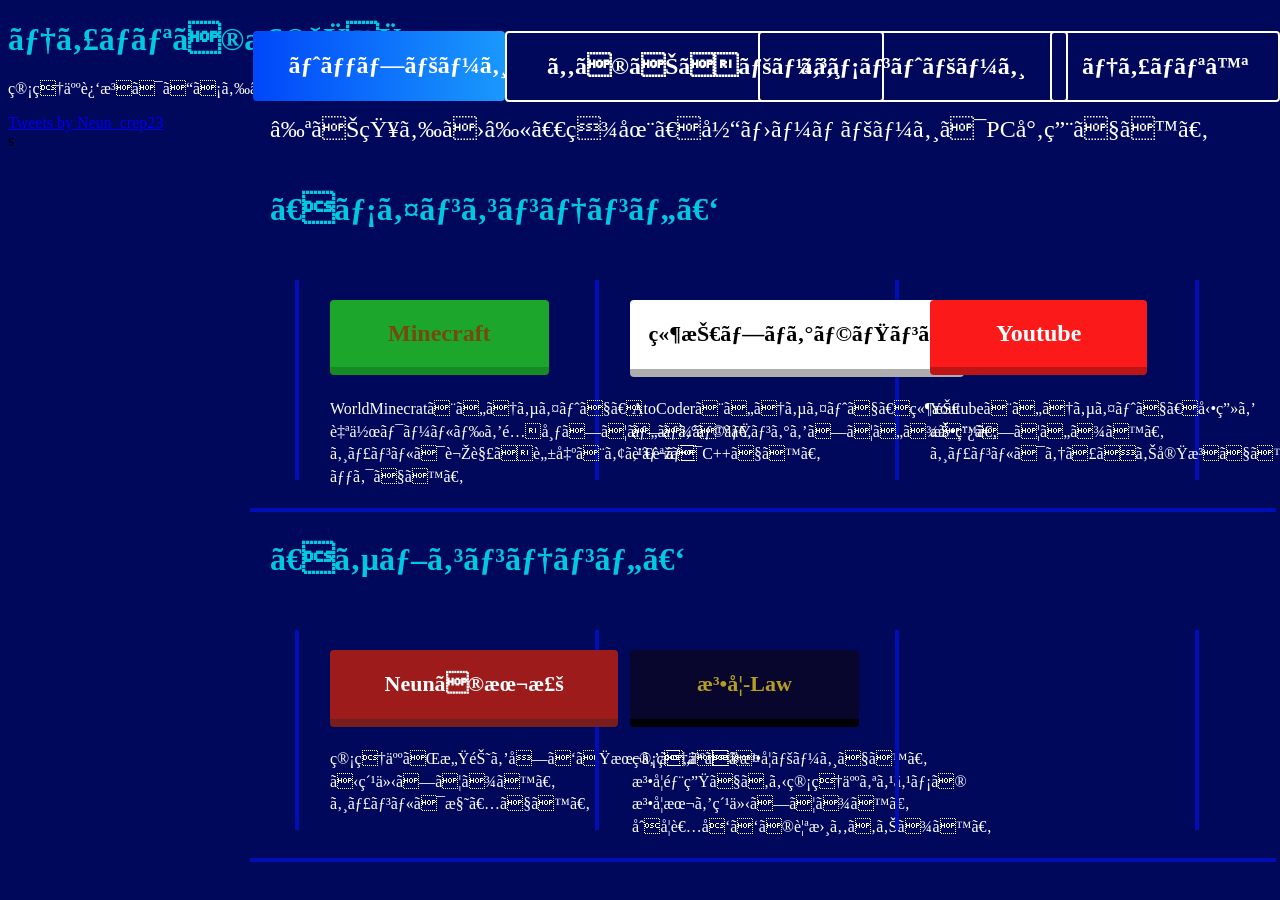
==== index.html @ d89a8d3f "Update index.html" ====
<!DOCTYPE html>
<html>
<head>
  <link rel="stylesheet" href="PC_CSS/common.css">
  <link rel="stylesheet" href="iPhone_CSS/common.css">
  <title>ティロリの森</title>
  <meta name"description" content="Neunのホームページです。管理人のMinecraftやYoutube、競技プログラミング活動、オススメの本や法学について書いてあります。"/>
  <meta name="viewport" content="width=320">
  <meta name="viewport" content="width=device-width">
  <link rel="icon" type="image/x-icon" href="./favicon.ico">
  <script Language="JavaScript"><!--resizeTo(1920,1080);// --></script>
  </script>
</head>
<body>
  <h1>ティロリの森🍟</h1>
  <p>管理人近況はこちら↓</p>
  <a class="twitter-timeline" data-height="500" data-width="225" data-theme="dark" href="https://twitter.com/Neun_crep23">Tweets by Neun_crep23</a>
  <script async src="https://platform.twitter.com/widgets.js" charset="utf-8"></script>
  <div class="container">
    <div style="white-space: nowrap;">
      <a href="https://neun-crep23.github.io/" class="btn-gradation">トップページ</a>
    </div>
  </div>
  <div class="container">
    <div style="white-space: nowrap;">
      <a href="#" class="btn-border">コメントページ</a>
    </div>
  </div>
  <div class="container">
    <div style="white-space: nowrap;">
      <a href="#" class="btn-border2">ものおきページ</a>
    </div>
  </div>
  <div class="container">
    <div style="white-space: nowrap;">
      <a href="potato.mp3" class="btn-border3">ティロリ♪</a>
    </div>
  </div>
  <div style="position:absolute; top:100px;left:270px; white-space: nowrap;">
    <p><font size="5">≪お知らせ≫　現在、当ホームページはPC専用です。</font></p>
  </div>
  <div style="position:absolute; top:170px;left:270px; white-space: nowrap;">
    <h1>【メインコンテンツ】</h1>
  </div>
  <div>
    <hr class="sen" size="4" width="80%" color="#000fb5">
  </div>
  <div class="sen2" style="background-color:#000fb5; width:4px; height:200px; "></div>
  <div class="sen3" style="background-color:#000fb5; width:4px; height:200px; "></div>
  <div class="sen4" style="background-color:#000fb5; width:4px; height:200px; "></div>
  <div class="sen5" style="background-color:#000fb5; width:4px; height:200px; "></div>
  <div class="container">
    <div style="white-space: nowrap;">
    <a href="minecraft.html" class="btn-push">Minecraft</a>
  </div>
  <div class="container">
    <div style="white-space: nowrap;">
    <a href="kyoupuro.html" class="btn-push2">競技プログラミング</a>
  </div>
  <div class="container">
    <div style="white-space: nowrap;">s
    <a href="youtube.html" class="btn-push3">Youtube</a>
  </div>
  <div style="white-space: nowrap;">
    <div class="minecraft">
      <p>WorldMinecratというサイトで、</p>
      <p>自作ワールドを配布しています。</p>
      <p>ジャンルは謎解き脱出とアスレチ</p>
      <p>ックです。</p>
    </div>
    <div class="kyoupuro">
      <p>AtoCoderというサイトで、競技</p>
      <p>プログラミングをしています。</p>
      <p>言語はC++です。</p>
    </div>
    <div class="youtube">
      <p>Youtubeというサイトで、動画を</p>
      <p>投稿しています。</p>
      <p>ジャンルはゆっくり実況です。</p>
    </div>
    <div class="library">
      <p>管理人が感銘を受けた本をいくつ</p>
      <p>か紹介してます。</p>
      <p>ジャンルは様々です。</p>
    </div>
    <div class="law">
      <p>管理人の法学ページです。</p>
      <p>法学部生である管理人オススメの</p>
      <p>法学本を紹介してます。</p>
      <p>初学者向けの親書もあります。</p>
    </div>
  </div>
  <div style="position:absolute; top:520px;left:270px; white-space: nowrap;">
    <h1>【サブコンテンツ】</h1>
  </div>
  <div>
    <hr class="sen10" size="4" width="80%" color="#000fb5">
  </div>
  <div class="sen12" style="background-color:#000fb5; width:4px; height:200px; "></div>
  <div class="sen13" style="background-color:#000fb5; width:4px; height:200px; "></div>
  <div class="sen14" style="background-color:#000fb5; width:4px; height:200px; "></div>
  <div class="sen15" style="background-color:#000fb5; width:4px; height:200px; "></div>
  <div class="container">
    <div style="white-space: nowrap;">
    <a href="library.html" class="btn-push4">Neunの本棚</a>
  </div>
  <div class="container">
    <div style="white-space: nowrap;">
    <a href="law.html" class="btn-push5">法学-Law</a>
  </div>

</body>
</html>
---- PC_CSS/common.css ----
html{ 
      overflow-y:scroll; 
    }
    h1{
      color:#00c8e3;
    }
    p{
      color:#ffffff;
    }
    p {
      font-size:medium;
    }
　  body{
      font-family:"MS 明朝","monospace","sans-serif";
　　}
    body{
      background-color:#00085c;
    }
    .btn-push{
      position:absolute;
      top:300px;
      left:330px;
    }
    .btn-push2{
      position:absolute;
      top:300px;
      left:630px;
    }
    .btn-push3{
      position:absolute;
      top:300px;
      left:930px;
    }
    .btn-push4{
      position:absolute;
      top:650px;
      left:330px;
    }
    .btn-push5{
      position:absolute;
      top:650px;
      left:630px;
    }
    .btn-border2{
      position:absolute;
      top:30.5px;
      left:505px;
    }
    .btn-border{
      position:absolute;
      top:30.5px;
      left:758px;
    }
    .btn-border3{
      position:absolute;
      top:30.5px;
      left:1050px;
    }
    .btn-gradation{
      position:absolute;
      top:30.5px;
      left:252.5px;
    }
    .sen{
      position:absolute;
      top:500px;
      left:250px;
    }
    .sen2{
      position:absolute;
      top:280px;
      left:295px;
    }
    .sen3{
      position:absolute;
      top:280px;
      left:595px;
    }
    .sen4{
      position:absolute;
      top:280px;
      left:895px;
    }
    .sen5{
      position:absolute;
      top:280px;
      left:1195px;
    }
    .sen10{
      position:absolute;
      top:850px;
      left:250px;
    }
    .sen12{
      position:absolute;
      top:630px;
      left:295px;
    }
    .sen13{
      position:absolute;
      top:630px;
      left:595px;
    }
    .sen14{
      position:absolute;
      top:630px;
      left:895px;
    }
    .sen15{
      position:absolute;
      top:630px;
      left:1195px;
    }
    .minecraft{
      position:absolute;
      top:390px;
      left:330px;
      right:680px;
    }
    .kyoupuro{
      position:absolute;
      top:390px;
      left:632px;
      right:395px;
    }
    .youtube{
      position:absolute;
      top:390px;
      left:930px;
      right:92px;
    }
    .library{
      position:absolute;
      top:740px;
      left:330px;
      right:680px;
    }
    .law{
      position:absolute;
      top:740px;
      left:632px;
      right:395px;
    }
    .minecraft>p{
      line-height:5pt;
    }
    .kyoupuro>p{
      line-height:5pt;
    }
    .youtube>p{
      line-height:5pt;
    }
    .library>p{
      line-height:5pt;
    }
    .law>p{
      line-height:5pt;
    }

.btn-push {
  display: inline-block;
  max-width: 2000px;
  text-align: left;
  background-color:#1ca62b;
  font-size: 24px;
  color: #754b0c;
  text-decoration: none;
  font-weight: bold;
  padding: 20px 58px;
  border-radius: 4px;
  border-bottom: 8px solid #178a24;
}
.btn-push:active {
    transform: translateY(4px);
    border-bottom: none;
}

.btn-push2 {
  display: inline-block;
  max-width: 2000px;
  text-align: left;
  background-color: #ffffff;
  font-size: 22px;
  color: #000000;
  text-decoration: none;
  font-weight: bold;
  padding: 21.4px 18.5px;
  border-radius: 4px;
  border-bottom: 8px solid #adadad;
}
.btn-push2:active {
    transform: translateY(4px);
    border-bottom: none;
}

.btn-push3 {
  display: inline-block;
  max-width: 2000px;
  text-align: left;
  background-color: #fc1919;
  font-size: 24px;
  color: #ffffff;
  text-decoration: none;
  font-weight: bold;
  padding: 20px 66px;
  border-radius: 4px;
  border-bottom: 8px solid #bd1515;
}
.btn-push3:active {
    transform: translateY(4px);
    border-bottom: none;
}

.btn-push4 {
  display: inline-block;
  max-width: 2000px;
  text-align: left;
  background-color: #9e1b1b;
  font-size: 22px;
  color: #ffffff;
  text-decoration: none;
  font-weight: bold;
  padding: 21.4px 54.5px;
  border-radius: 4px;
  border-bottom: 8px solid #781d1d;
}
.btn-push4:active {
    transform: translateY(4px);
    border-bottom: none;
}

.btn-push5 {
  display: inline-block;
  max-width: 2000px;
  text-align: left;
  background-color:#09062e;
  font-size: 22px;
  color: #b39f20;
  text-decoration: none;
  font-weight: bold;
  padding: 21.4px 67px;
  border-radius: 4px;
  border-bottom: 8px solid #020105;
}
.btn-push5:active {
    transform: translateY(4px);
    border-bottom: none;
}

.btn-border {
  display: inline-block;
  max-width: 2000px;
  text-align: left;
  border: 2px solid #ffffff;
  font-size: 24px;
  color: #ffffff;
  text-decoration: none;
  font-weight: bold;
  padding: 20px 40px;
  border-radius: 4px;
  transition: .4s;
}
.btn-border:hover {
  background-color: #5cbeff;
  border-color: #5ce1ff;
  color: #FFF;
}

.btn-border2 {
  display: inline-block;
  max-width: 2000px;
  text-align: left;
  border: 2px solid #ffffff;
  font-size: 24px;
  color: #ffffff;
  text-decoration: none;
  font-weight: bold;
  padding: 20px 40px;
  border-radius: 4px;
  transition: .4s;
}
.btn-border2:hover {
  background-color: #5cbeff;
  border-color: #5ce1ff;
  color: #FFF;
}

.btn-border3 {
  display: inline-block;
  max-width: 2000px;
  text-align: left;
  border: 2px solid #ffffff;
  font-size: 24px;
  color: #FFF;
  text-decoration: none;
  font-weight: bold;
  padding: 20px 30px;
  border-radius: 4px;
  transition: .4s;
}
.btn-border3:hover {
  background-color: #ff0000;
  border-color: #ff5252;
  color: #ffdd00;
}

.btn-gradation {
  display: inline-block;
  width: 180px;
  text-align: center;
  font-size: 24px;
  color: #FFF;
  text-decoration: none;
  font-weight: bold;
  padding: 21.5px 36px;
  border-radius: 4px;
  background-image: linear-gradient(-90deg, #33ebff, #0047fa);
  transition: .5s;
  background-size: 200%;
}
.btn-gradation:hover {
  background-position: right center;
}
---- iPhone_CSS/common.css ----
@media screen and (min-width:480px) and (max-width:768px) {
}
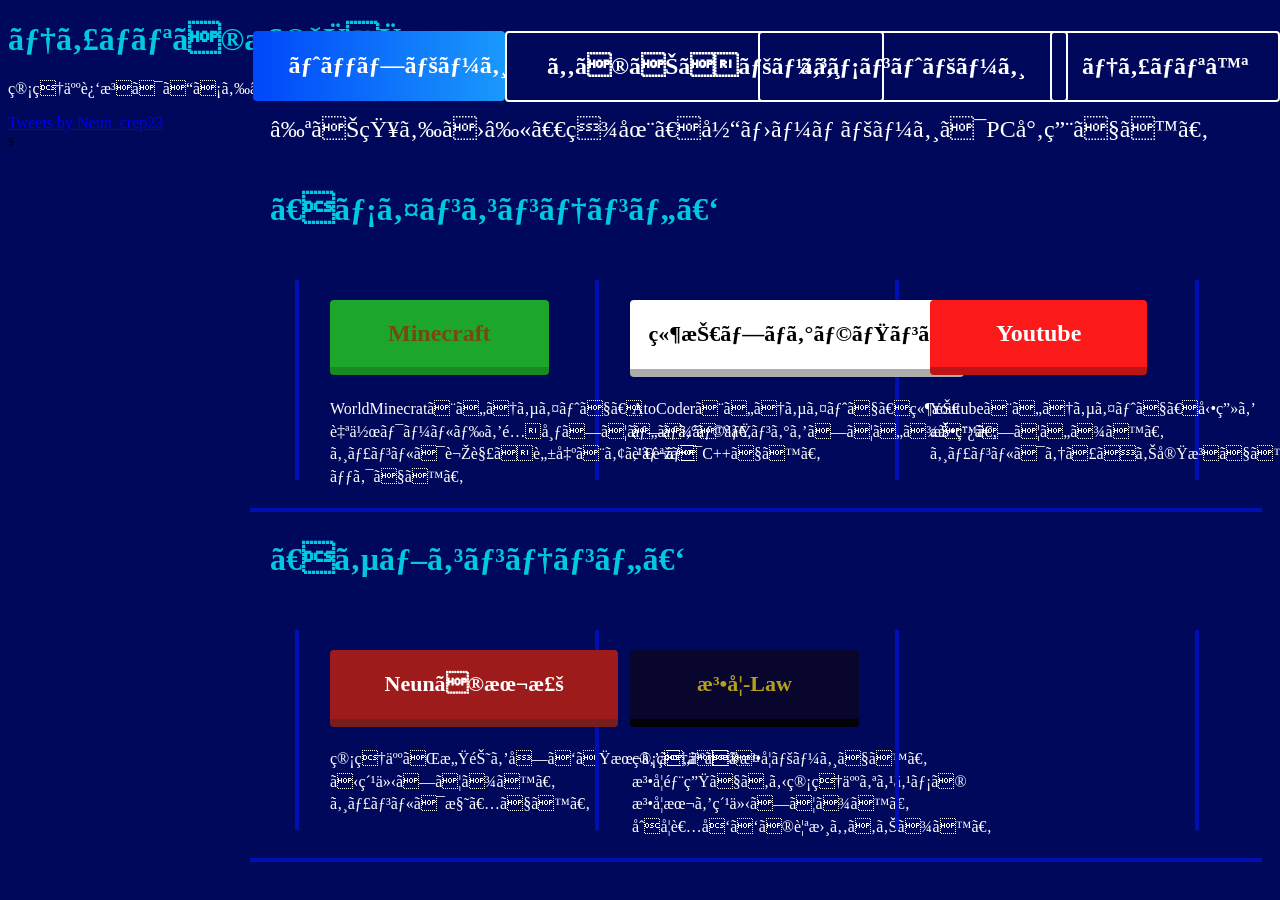
==== commit 94ae5143: "Update index.html" ====
--- a/index.html
+++ b/index.html
@@ -43,7 +43,7 @@
     <h1>【メインコンテンツ】</h1>
   </div>
   <div>
-    <hr class="sen" size="4" width="80%" color="#000fb5">
+    <hr class="sen" size="4" width="1010" color="#000fb5">
   </div>
   <div class="sen2" style="background-color:#000fb5; width:4px; height:200px; "></div>
   <div class="sen3" style="background-color:#000fb5; width:4px; height:200px; "></div>
@@ -94,7 +94,7 @@
     <h1>【サブコンテンツ】</h1>
   </div>
   <div>
-    <hr class="sen10" size="4" width="80%" color="#000fb5">
+    <hr class="sen10" size="4" width="1010" color="#000fb5">
   </div>
   <div class="sen12" style="background-color:#000fb5; width:4px; height:200px; "></div>
   <div class="sen13" style="background-color:#000fb5; width:4px; height:200px; "></div>
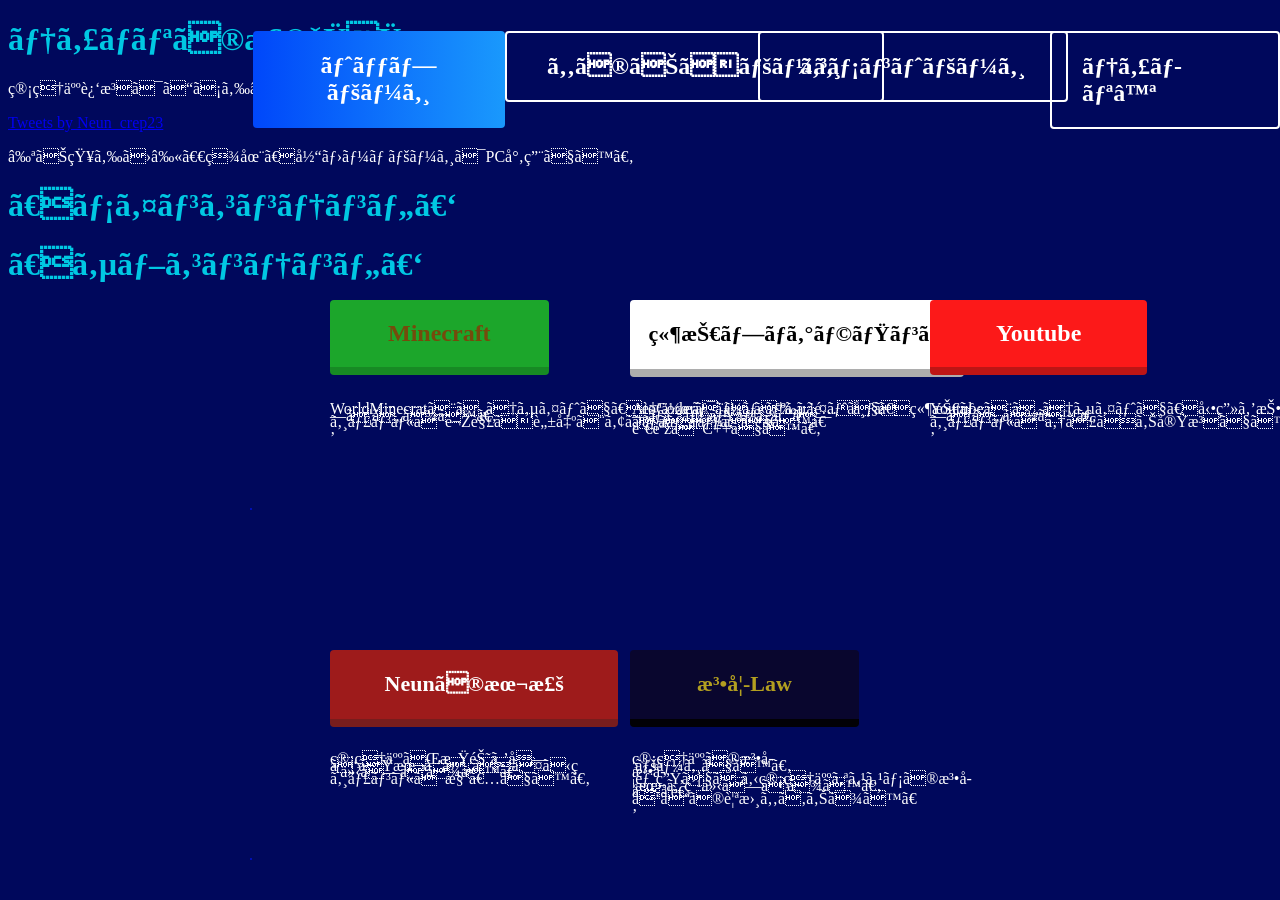
==== commit 0d3d9a7e: "q" ====
--- a/index.html
+++ b/index.html
@@ -5,109 +5,104 @@
   <link rel="stylesheet" href="iPhone_CSS/common.css">
   <title>ティロリの森</title>
   <meta name"description" content="Neunのホームページです。管理人のMinecraftやYoutube、競技プログラミング活動、オススメの本や法学について書いてあります。"/>
-  <meta name="viewport" content="width=320">
-  <meta name="viewport" content="width=device-width">
   <link rel="icon" type="image/x-icon" href="./favicon.ico">
   <script Language="JavaScript"><!--resizeTo(1920,1080);// --></script>
   </script>
 </head>
 <body>
-  <h1>ティロリの森🍟</h1>
-  <p>管理人近況はこちら↓</p>
-  <a class="twitter-timeline" data-height="500" data-width="225" data-theme="dark" href="https://twitter.com/Neun_crep23">Tweets by Neun_crep23</a>
-  <script async src="https://platform.twitter.com/widgets.js" charset="utf-8"></script>
-  <div class="container">
-    <div style="white-space: nowrap;">
+  <div class="all">
+    <div class="tiro">
+      <h1>ティロリの森🍟</h1>
+  </div>
+  <div class="all">
+    <p>管理人近況はこちら↓</p>
+  </div>
+  <div class="all">
+    <a class="twitter-timeline"data-height="500" data-width="225" data-theme="dark" href="https://twitter.com/Neun_crep23">Tweets by Neun_crep23</a>
+    <script async src="https://platform.twitter.com/widgets.js" charset="utf-8"></script>
+  </div>
+  <div class="all">
+    <div class="container">
       <a href="https://neun-crep23.github.io/" class="btn-gradation">トップページ</a>
-    </div>
   </div>
-  <div class="container">
-    <div style="white-space: nowrap;">
+  <div class="all">
+    <div class="container">
       <a href="#" class="btn-border">コメントページ</a>
-    </div>
+      <a href="#" class="btn-border2">ものおきページ</a>
+      <a href="potato.mp3" class="btn-border3">ティロリ♪</a>
   </div>
-  <div class="container">
-    <div style="white-space: nowrap;">
-      <a href="#" class="btn-border2">ものおきページ</a>
-    </div>
+  <div class="all">
+    <div class="news">
+      <p>≪お知らせ≫　現在、当ホームページはPC専用です。</p>
   </div>
-  <div class="container">
-    <div style="white-space: nowrap;">
-      <a href="potato.mp3" class="btn-border3">ティロリ♪</a>
-    </div>
+  <div class="all">
+    <div class="main">
+      <h1>【メインコンテンツ】</h1>
   </div>
-  <div style="position:absolute; top:100px;left:270px; white-space: nowrap;">
-    <p><font size="5">≪お知らせ≫　現在、当ホームページはPC専用です。</font></p>
+  <div class="all">
+    <hr class="sen"color="#000fb5">
   </div>
-  <div style="position:absolute; top:170px;left:270px; white-space: nowrap;">
-    <h1>【メインコンテンツ】</h1>
+  <div class="all">
+    <div class="sen2" style="background-color:#000fb5;">
   </div>
-  <div>
-    <hr class="sen" size="4" width="1010" color="#000fb5">
+  <div class="all">
+    <div class="sen3" style="background-color:#000fb5;">
   </div>
-  <div class="sen2" style="background-color:#000fb5; width:4px; height:200px; "></div>
-  <div class="sen3" style="background-color:#000fb5; width:4px; height:200px; "></div>
-  <div class="sen4" style="background-color:#000fb5; width:4px; height:200px; "></div>
-  <div class="sen5" style="background-color:#000fb5; width:4px; height:200px; "></div>
-  <div class="container">
-    <div style="white-space: nowrap;">
-    <a href="minecraft.html" class="btn-push">Minecraft</a>
+  <div class="all">
+    <div class="sen4" style="background-color:#000fb5;">
   </div>
-  <div class="container">
-    <div style="white-space: nowrap;">
-    <a href="kyoupuro.html" class="btn-push2">競技プログラミング</a>
+  <div class="all">
+    <div class="sen5" style="background-color:#000fb5;">
   </div>
-  <div class="container">
-    <div style="white-space: nowrap;">s
-    <a href="youtube.html" class="btn-push3">Youtube</a>
+  <div class="all">
+    <div class="container">
+      <a href="minecraft.html" class="btn-push">Minecraft</a>
+      <a href="kyoupuro.html" class="btn-push2">競技プログラミング</a>
+      <a href="youtube.html" class="btn-push3">Youtube</a>
   </div>
-  <div style="white-space: nowrap;">
+  <div class="all">
     <div class="minecraft">
-      <p>WorldMinecratというサイトで、</p>
-      <p>自作ワールドを配布しています。</p>
-      <p>ジャンルは謎解き脱出とアスレチ</p>
-      <p>ックです。</p>
-    </div>
+      <p>WorldMinecratというサイトで、自作ワールドを配布しています。<br>ジャンルは謎解き脱出とアスレチックです。</p>
+  </div>
+  <div class="all">
     <div class="kyoupuro">
-      <p>AtoCoderというサイトで、競技</p>
-      <p>プログラミングをしています。</p>
-      <p>言語はC++です。</p>
-    </div>
+      <p>AtoCoderというサイトで、競技プログラミングをしています。<br>言語はC++です。</p>
+  </div>
+  <div class="all">
     <div class="youtube">
-      <p>Youtubeというサイトで、動画を</p>
-      <p>投稿しています。</p>
-      <p>ジャンルはゆっくり実況です。</p>
-    </div>
+      <p>Youtubeというサイトで、動画を投稿しています。<br>ジャンルはゆっくり実況です。</p>
+  </div>
+  <div class="all">
+    <div class="sab">
+      <h1>【サブコンテンツ】</h1>
+  </div>
+  <div class="all">
+    <hr class="sen10"color="#000fb5">
+  </div>
+  <div class="all">
+    <div class="sen12" style="background-color:#000fb5;">
+  </div>
+  <div class="all">
+    <div class="sen13" style="background-color:#000fb5;">
+  </div>
+  <div class="all">
+    <div class="sen14" style="background-color:#000fb5;">
+  </div>
+  <div class="all">
+    <div class="sen15" style="background-color:#000fb5;">
+  </div>
+  <div class="all">
+    <div class="container">
+      <a href="library.html" class="btn-push4">Neunの本棚</a>
+      <a href="law.html" class="btn-push5">法学-Law</a>
+  </div>
+  <div class="all">
     <div class="library">
-      <p>管理人が感銘を受けた本をいくつ</p>
-      <p>か紹介してます。</p>
-      <p>ジャンルは様々です。</p>
-    </div>
+      <p>管理人が感銘を受けた本をいくつか紹介してます。<br>ジャンルは様々です。</p>
+  </div>
+  <div class="all">
     <div class="law">
-      <p>管理人の法学ページです。</p>
-      <p>法学部生である管理人オススメの</p>
-      <p>法学本を紹介してます。</p>
-      <p>初学者向けの親書もあります。</p>
-    </div>
+      <p>管理人の法学ページです。<br>法学部生である管理人オススメの法学本を紹介してます。<br>初学者向けの親書もあります。</p>
   </div>
-  <div style="position:absolute; top:520px;left:270px; white-space: nowrap;">
-    <h1>【サブコンテンツ】</h1>
-  </div>
-  <div>
-    <hr class="sen10" size="4" width="1010" color="#000fb5">
-  </div>
-  <div class="sen12" style="background-color:#000fb5; width:4px; height:200px; "></div>
-  <div class="sen13" style="background-color:#000fb5; width:4px; height:200px; "></div>
-  <div class="sen14" style="background-color:#000fb5; width:4px; height:200px; "></div>
-  <div class="sen15" style="background-color:#000fb5; width:4px; height:200px; "></div>
-  <div class="container">
-    <div style="white-space: nowrap;">
-    <a href="library.html" class="btn-push4">Neunの本棚</a>
-  </div>
-  <div class="container">
-    <div style="white-space: nowrap;">
-    <a href="law.html" class="btn-push5">法学-Law</a>
-  </div>
-
 </body>
 </html>
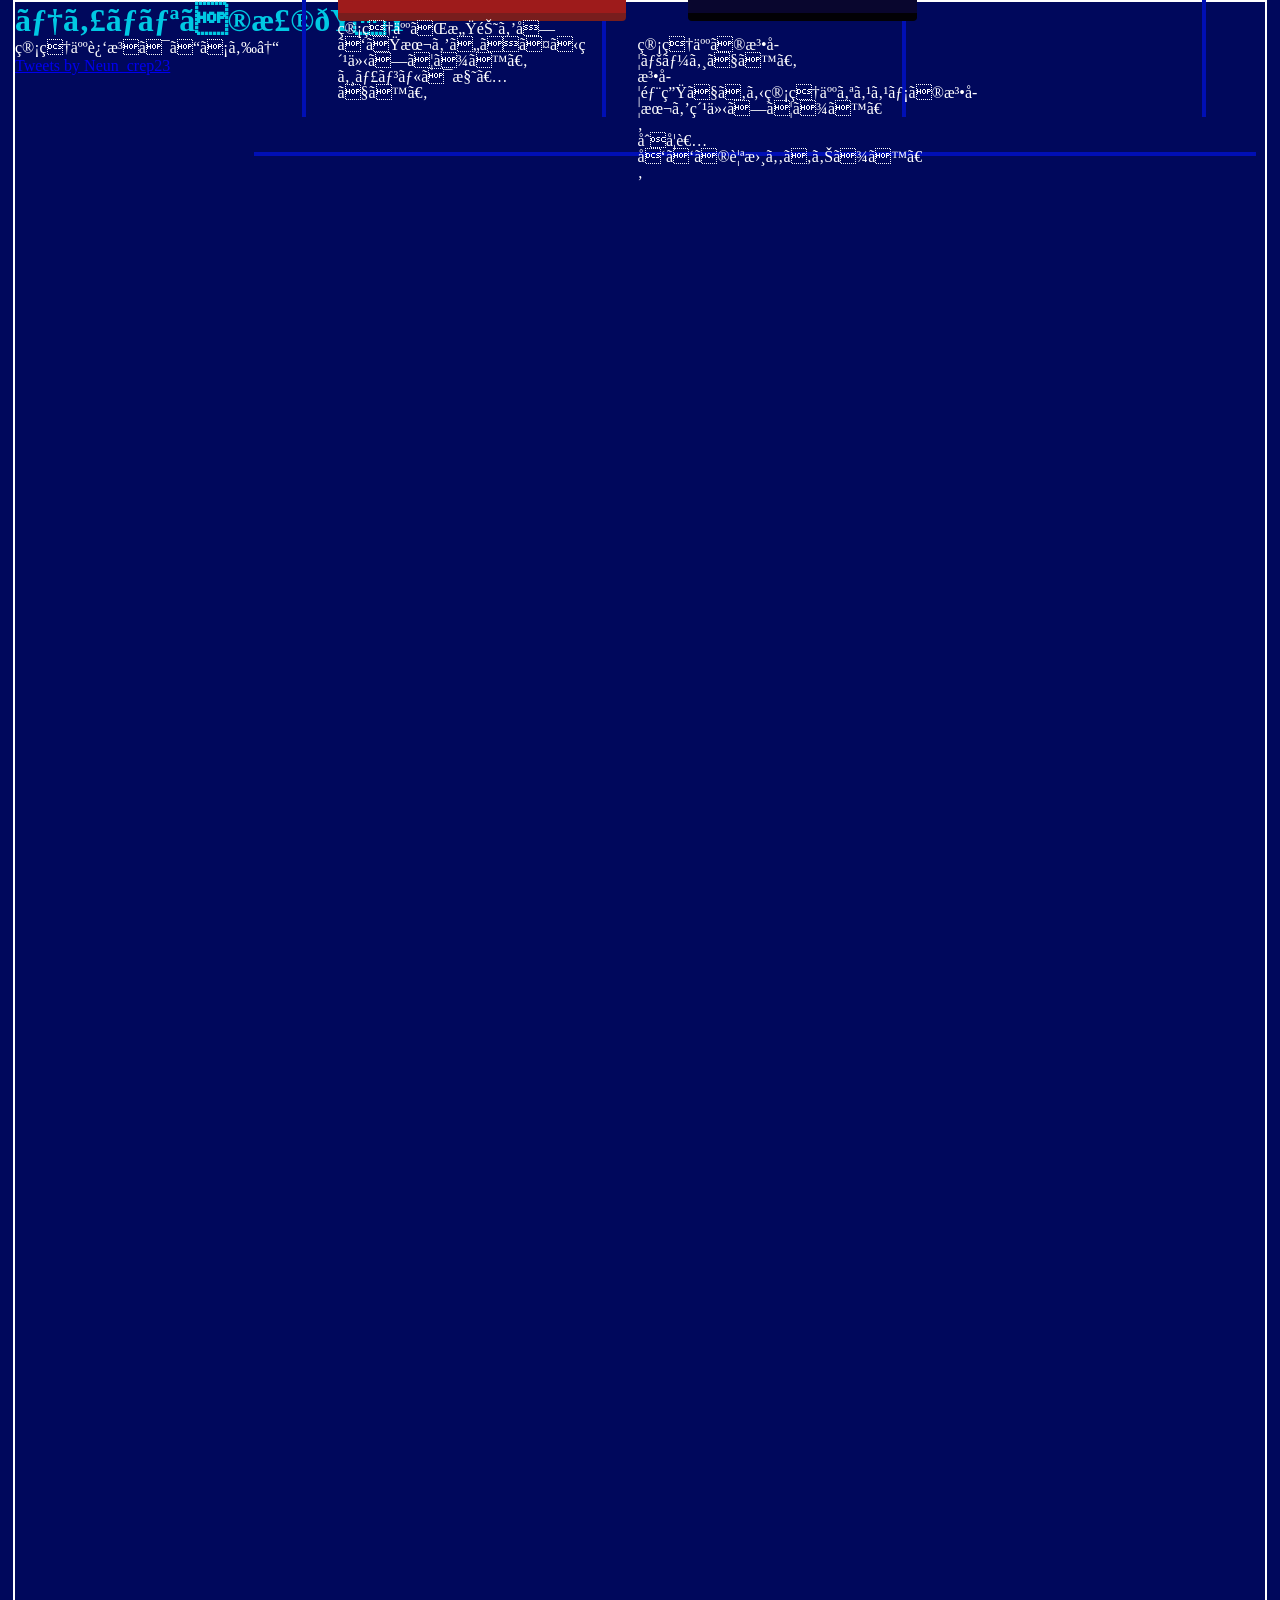
==== commit e6616c33: "a" ====
--- a/index.html
+++ b/index.html
@@ -10,99 +10,64 @@
   </script>
 </head>
 <body>
-  <div class="all">
-    <div class="tiro">
+<div id="all">
+  <div class="tiro">
       <h1>ティロリの森🍟</h1>
   </div>
-  <div class="all">
-    <p>管理人近況はこちら↓</p>
+  <p>管理人近況はこちら↓</p>
+  <a class="twitter-timeline"data-height="500" data-width="225" data-theme="dark" href="https://twitter.com/Neun_crep23">Tweets by Neun_crep23</a>
+    <script async src="https://platform.twitter.com/widgets.js" charset="utf-8"></script>
+  <div class="container">
+    <a href="https://neun-crep23.github.io/" class="btn-gradation">トップページ</a>
   </div>
-  <div class="all">
-    <a class="twitter-timeline"data-height="500" data-width="225" data-theme="dark" href="https://twitter.com/Neun_crep23">Tweets by Neun_crep23</a>
-    <script async src="https://platform.twitter.com/widgets.js" charset="utf-8"></script>
+  <div class="container">
+    <a href="#" class="btn-border">コメントページ</a>
+    <a href="#" class="btn-border2">ものおきページ</a>
+    <a href="potato.mp3" class="btn-border3">ティロリ♪</a>
   </div>
-  <div class="all">
-    <div class="container">
-      <a href="https://neun-crep23.github.io/" class="btn-gradation">トップページ</a>
+  <div class="news">
+    <p>≪お知らせ≫　現在、当ホームページはPC専用です。</p>
   </div>
-  <div class="all">
-    <div class="container">
-      <a href="#" class="btn-border">コメントページ</a>
-      <a href="#" class="btn-border2">ものおきページ</a>
-      <a href="potato.mp3" class="btn-border3">ティロリ♪</a>
+  <div class="main">
+    <h1>【メインコンテンツ】</h1>
   </div>
-  <div class="all">
-    <div class="news">
-      <p>≪お知らせ≫　現在、当ホームページはPC専用です。</p>
+  <hr class="sen"color="#000fb5">
+  <div class="sen2" style="background-color:#000fb5;"></div>
+  <div class="sen3" style="background-color:#000fb5;"></div>
+  <div class="sen4" style="background-color:#000fb5;"></div>
+  <div class="sen5" style="background-color:#000fb5;"></div>
+  <div class="container">
+    <a href="minecraft.html" class="btn-push">Minecraft</a>
+    <a href="kyoupuro.html" class="btn-push2">競技プログラミング</a>
+    <a href="youtube.html" class="btn-push3">Youtube</a>
   </div>
-  <div class="all">
-    <div class="main">
-      <h1>【メインコンテンツ】</h1>
+  <div class="minecraft">
+    <p>WorldMinecratというサイトで、自作ワールドを配布しています。<br>ジャンルは謎解き脱出とアスレチックです。</p>
   </div>
-  <div class="all">
-    <hr class="sen"color="#000fb5">
+  <div class="kyoupuro">
+    <p>AtoCoderというサイトで、競技プログラミングをしています。<br>言語はC++です。</p>
   </div>
-  <div class="all">
-    <div class="sen2" style="background-color:#000fb5;">
+  <div class="youtube">
+     <p>Youtubeというサイトで、動画を投稿しています。<br>ジャンルはゆっくり実況です。</p>
   </div>
-  <div class="all">
-    <div class="sen3" style="background-color:#000fb5;">
+  <div class="sab">
+    <h1>【サブコンテンツ】</h1>
   </div>
-  <div class="all">
-    <div class="sen4" style="background-color:#000fb5;">
+  <hr class="sen10"color="#000fb5">
+  <div class="sen12" style="background-color:#000fb5;"></div>
+  <div class="sen13" style="background-color:#000fb5;"></div>
+  <div class="sen14" style="background-color:#000fb5;"></div>
+  <div class="sen15" style="background-color:#000fb5;"></div>
+  <div class="container">
+    <a href="library.html" class="btn-push4">Neunの本棚</a>
+    <a href="law.html" class="btn-push5">法学-Law</a>
   </div>
-  <div class="all">
-    <div class="sen5" style="background-color:#000fb5;">
+  <div class="library">
+    <p>管理人が感銘を受けた本をいくつか紹介してます。<br>ジャンルは様々です。</p>
   </div>
-  <div class="all">
-    <div class="container">
-      <a href="minecraft.html" class="btn-push">Minecraft</a>
-      <a href="kyoupuro.html" class="btn-push2">競技プログラミング</a>
-      <a href="youtube.html" class="btn-push3">Youtube</a>
+  <div class="law">
+    <p>管理人の法学ページです。<br>法学部生である管理人オススメの法学本を紹介してます。<br>初学者向けの親書もあります。</p>
   </div>
-  <div class="all">
-    <div class="minecraft">
-      <p>WorldMinecratというサイトで、自作ワールドを配布しています。<br>ジャンルは謎解き脱出とアスレチックです。</p>
-  </div>
-  <div class="all">
-    <div class="kyoupuro">
-      <p>AtoCoderというサイトで、競技プログラミングをしています。<br>言語はC++です。</p>
-  </div>
-  <div class="all">
-    <div class="youtube">
-      <p>Youtubeというサイトで、動画を投稿しています。<br>ジャンルはゆっくり実況です。</p>
-  </div>
-  <div class="all">
-    <div class="sab">
-      <h1>【サブコンテンツ】</h1>
-  </div>
-  <div class="all">
-    <hr class="sen10"color="#000fb5">
-  </div>
-  <div class="all">
-    <div class="sen12" style="background-color:#000fb5;">
-  </div>
-  <div class="all">
-    <div class="sen13" style="background-color:#000fb5;">
-  </div>
-  <div class="all">
-    <div class="sen14" style="background-color:#000fb5;">
-  </div>
-  <div class="all">
-    <div class="sen15" style="background-color:#000fb5;">
-  </div>
-  <div class="all">
-    <div class="container">
-      <a href="library.html" class="btn-push4">Neunの本棚</a>
-      <a href="law.html" class="btn-push5">法学-Law</a>
-  </div>
-  <div class="all">
-    <div class="library">
-      <p>管理人が感銘を受けた本をいくつか紹介してます。<br>ジャンルは様々です。</p>
-  </div>
-  <div class="all">
-    <div class="law">
-      <p>管理人の法学ページです。<br>法学部生である管理人オススメの法学本を紹介してます。<br>初学者向けの親書もあります。</p>
-  </div>
+</div>
 </body>
 </html>
--- a/PC_CSS/common.css
+++ b/PC_CSS/common.css
@@ -1,165 +1,204 @@
+@media (min-width:0px){
     html{ 
       overflow-y:scroll; 
     }
     h1{
       color:#00c8e3;
+      display: block;
+      margin:auto;
     }
     p{
       color:#ffffff;
-    }
-    p {
       font-size:medium;
+      display: block;
+      margin:auto;
     }
 　  body{
       font-family:"MS 明朝","monospace","sans-serif";
-　　}
+    }
     body{
       background-color:#00085c;
+      display: block;
+      margin:auto;
+    }
+    .news{
+      position:relative;top:-690px;left:260px;
+    }
+    .news>p{
+      font-size:25px;
+    }
+    .main{
+      position:relative;top:-680px;left:260px;
+    }
+    .sab{
+      position:relative;top:-1525px;left:260px;
     }
     .btn-push{
-      position:absolute;
-      top:300px;
-      left:330px;
+      position:relative;
+      top:-1460px;
+      left:323px;
     }
     .btn-push2{
-      position:absolute;
-      top:300px;
-      left:630px;
+      position:relative;
+      top:-1460px;
+      left:381px;
     }
     .btn-push3{
-      position:absolute;
-      top:300px;
-      left:930px;
+      position:relative;
+      top:-1460px;
+      left:440px;
     }
     .btn-push4{
-      position:absolute;
-      top:650px;
-      left:330px;
+      position:relative;
+      top:-2310px;
+      left:323px;
     }
     .btn-push5{
-      position:absolute;
-      top:650px;
-      left:630px;
+      position:relative;
+      top:-2310px;
+      left:381px;
     }
     .btn-border2{
-      position:absolute;
-      top:30.5px;
-      left:505px;
+      position:relative;
+      top:-687px;
+      left:240px;
     }
     .btn-border{
-      position:absolute;
-      top:30.5px;
-      left:758px;
+      position:relative;
+      top:-687px;
+      left:750px;
     }
     .btn-border3{
-      position:absolute;
-      top:30.5px;
-      left:1050px;
+      position:relative;
+      top:-687px;
+      left:525px;
     }
     .btn-gradation{
-      position:absolute;
-      top:30.5px;
-      left:252.5px;
+      position:relative;
+      top:-608px;
+      left:244px;
     }
     .sen{
-      position:absolute;
-      top:500px;
-      left:250px;
+      position:relative;
+      top:-440px;
+      left:115px;
+      height:2px;
+      width:1000px;
     }
     .sen2{
-      position:absolute;
-      top:280px;
-      left:295px;
+      position:relative;
+      top:-685px;
+      left:287px;
+      width:4px; height:200px;
     }
     .sen3{
-      position:absolute;
-      top:280px;
-      left:595px;
+      position:relative;
+      top:-885px;
+      left:587px;
+      width:4px; height:200px;
     }
     .sen4{
-      position:absolute;
-      top:280px;
-      left:895px;
+      position:relative;
+      top:-1085px;
+      left:887px;
+      width:4px; height:200px;
     }
     .sen5{
-      position:absolute;
-      top:280px;
-      left:1195px;
+      position:relative;
+      top:-1285px;
+      left:1187px;
+      width:4px; height:200px;
     }
     .sen10{
-      position:absolute;
-      top:850px;
-      left:250px;
+      position:relative;
+      top:-1290px;
+      left:115px;
+      height:2px;
+      width:1000px;
     }
     .sen12{
-      position:absolute;
-      top:630px;
-      left:295px;
+      position:relative;
+      top:-1537px;
+      left:287px;
+      width:4px; height:200px;
     }
     .sen13{
-      position:absolute;
-      top:630px;
-      left:595px;
+      position:relative;
+      top:-1737px;
+      left:587px;
+      width:4px; height:200px;
     }
     .sen14{
-      position:absolute;
-      top:630px;
-      left:895px;
+      position:relative;
+      top:-1937px;
+      left:887px;
+      width:4px; height:200px;
     }
     .sen15{
-      position:absolute;
-      top:630px;
-      left:1195px;
+      position:relative;
+      top:-2137px;
+      left:1187px;
+      width:4px; height:200px;
     }
     .minecraft{
-      position:absolute;
-      top:390px;
-      left:330px;
-      right:680px;
+      position:relative;
+      top:-1460px;
+      left:-180px;
+      width:245px;
+      display: block;
+      margin:auto;
     }
     .kyoupuro{
-      position:absolute;
-      top:390px;
-      left:632px;
-      right:395px;
+      position:relative;
+      top:-1540px;
+      left:120px;
+      width:245px;
+      display: block;
+      margin:auto;
     }
     .youtube{
-      position:absolute;
-      top:390px;
-      left:930px;
-      right:92px;
+      position:relative;
+      top:-1605px;
+      left:420px;
+      width:245px;
+      display: block;
+      margin:auto;
     }
     .library{
-      position:absolute;
-      top:740px;
-      left:330px;
-      right:680px;
+      position:relative;
+      top:-2310px;
+      left:-180px;
+      width:245px;
+      display: block;
+      margin:auto;
     }
     .law{
-      position:absolute;
-      top:740px;
-      left:632px;
-      right:395px;
+      position:relative;
+      top:-2374px;
+      left:120px;
+      width:245px;
+      display: block;
+      margin:auto;
     }
     .minecraft>p{
-      line-height:5pt;
+      line-height:12pt;
     }
     .kyoupuro>p{
-      line-height:5pt;
+      line-height:12pt;
     }
     .youtube>p{
-      line-height:5pt;
+      line-height:12pt;
     }
     .library>p{
-      line-height:5pt;
+      line-height:12pt;
     }
     .law>p{
-      line-height:5pt;
+      line-height:12pt;
     }
 
 .btn-push {
   display: inline-block;
-  max-width: 2000px;
+  max-width:100%;
   text-align: left;
   background-color:#1ca62b;
   font-size: 24px;
@@ -177,7 +216,7 @@
 
 .btn-push2 {
   display: inline-block;
-  max-width: 2000px;
+  max-width: 100%;
   text-align: left;
   background-color: #ffffff;
   font-size: 22px;
@@ -195,7 +234,7 @@
 
 .btn-push3 {
   display: inline-block;
-  max-width: 2000px;
+  max-width: 100%;
   text-align: left;
   background-color: #fc1919;
   font-size: 24px;
@@ -213,7 +252,7 @@
 
 .btn-push4 {
   display: inline-block;
-  max-width: 2000px;
+  max-width: 100%;
   text-align: left;
   background-color: #9e1b1b;
   font-size: 22px;
@@ -231,7 +270,7 @@
 
 .btn-push5 {
   display: inline-block;
-  max-width: 2000px;
+  max-width: 100%;
   text-align: left;
   background-color:#09062e;
   font-size: 22px;
@@ -249,7 +288,7 @@
 
 .btn-border {
   display: inline-block;
-  max-width: 2000px;
+  max-width: 100%;
   text-align: left;
   border: 2px solid #ffffff;
   font-size: 24px;
@@ -268,7 +307,7 @@
 
 .btn-border2 {
   display: inline-block;
-  max-width: 2000px;
+  max-width: 100%;
   text-align: left;
   border: 2px solid #ffffff;
   font-size: 24px;
@@ -287,7 +326,7 @@
 
 .btn-border3 {
   display: inline-block;
-  max-width: 2000px;
+  max-width: 100%;
   text-align: left;
   border: 2px solid #ffffff;
   font-size: 24px;
@@ -320,4 +359,11 @@
 }
 .btn-gradation:hover {
   background-position: right center;
+}
+    body{
+      width:1250px;
+      display: block;
+      margin:auto;
+      border: 2px solid #fff;
+    }
 }
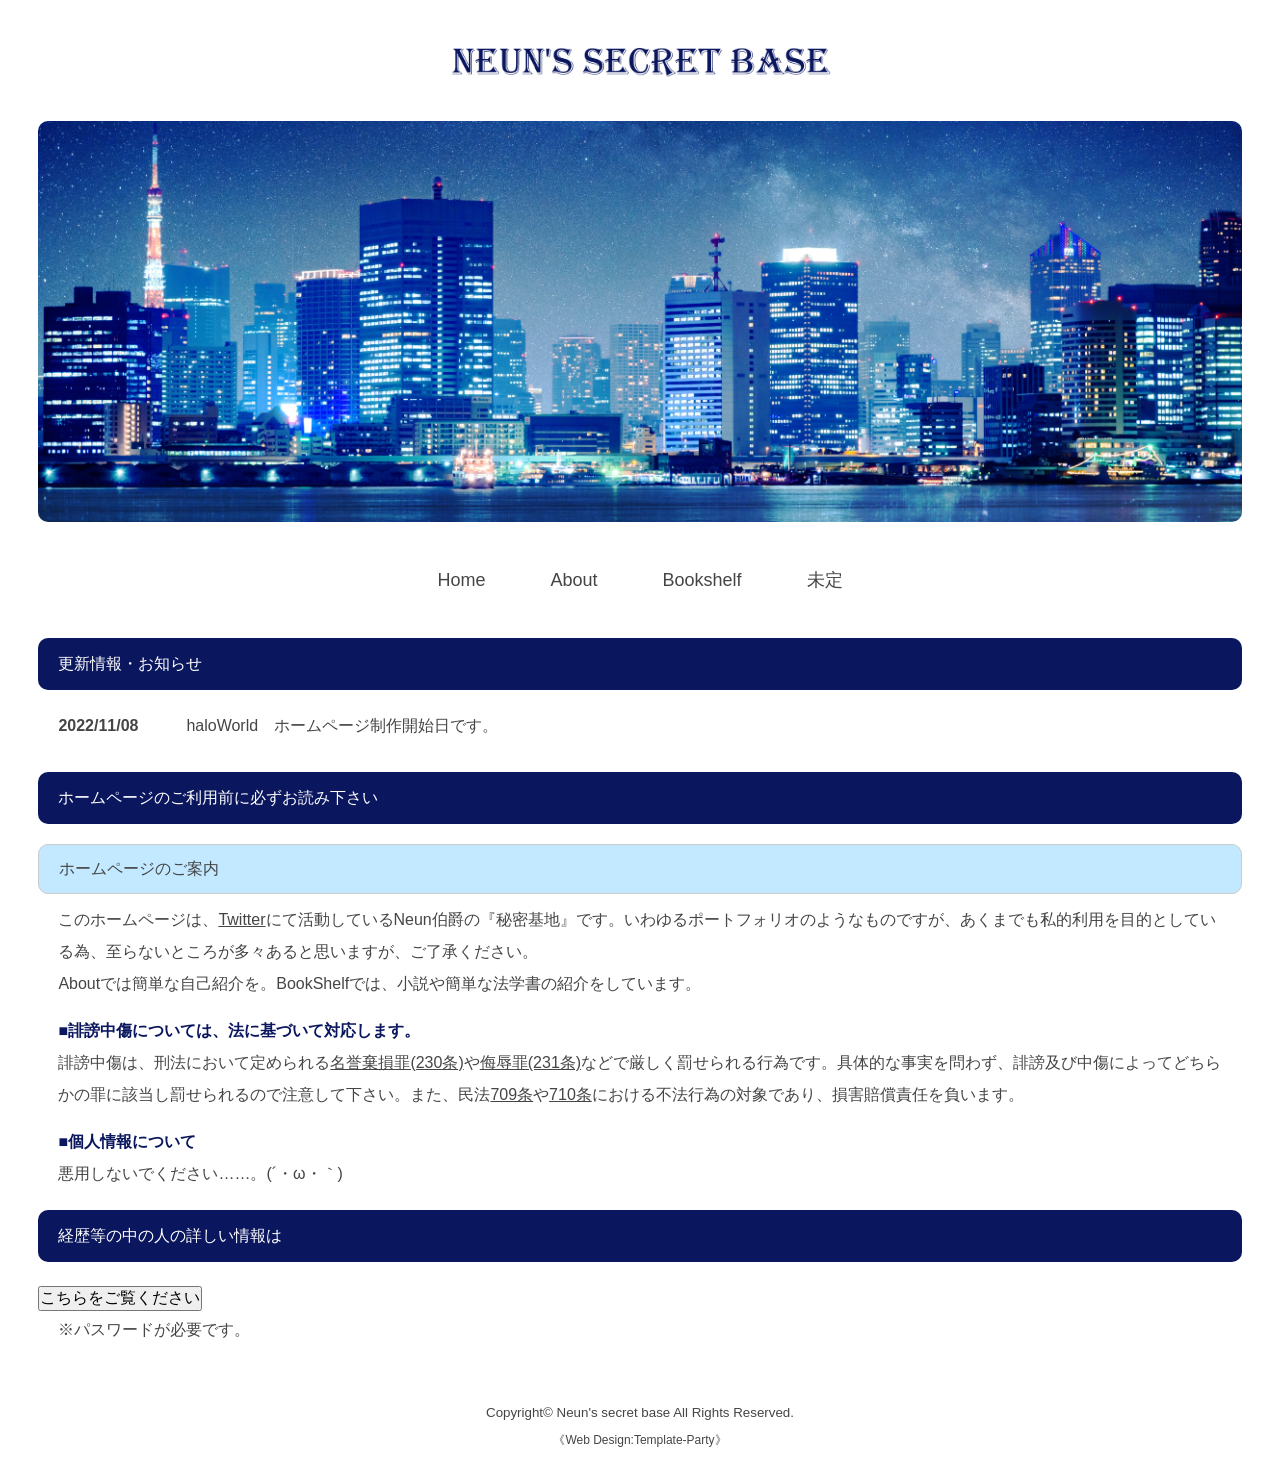
==== commit fca46d09: "a a" ====
--- a/index.html
+++ b/index.html
@@ -1,73 +1,96 @@
 <!DOCTYPE html>
-<html>
+<html lang="ja">
 <head>
-  <link rel="stylesheet" href="PC_CSS/common.css">
-  <link rel="stylesheet" href="iPhone_CSS/common.css">
-  <title>ティロリの森</title>
-  <meta name"description" content="Neunのホームページです。管理人のMinecraftやYoutube、競技プログラミング活動、オススメの本や法学について書いてあります。"/>
-  <link rel="icon" type="image/x-icon" href="./favicon.ico">
-  <script Language="JavaScript"><!--resizeTo(1920,1080);// --></script>
-  </script>
+<meta charset="UTF-8">
+<meta http-equiv="X-UA-Compatible" content="IE=edge">
+<link rel="icon" type="image/x-icon" href="./favicon.ico">
+<title>Neun's secret base</title>
+<meta name="viewport" content="width=device-width, initial-scale=1">
+<meta name="description" content="Neunのホームページ">
+<meta name="keywords" content="Neun伯爵">
+
+<script type="text/javascript">
+function gate(){
+   // ▼ユーザの入力を求める
+   var UserInput = prompt("パスワードを入力して下さい:","");
+   // ▼入力内容をチェック
+   if( /\W+/g.test(UserInput) ) {
+      // ▼半角英数字以外の文字が存在したらエラー
+      alert("半角英数字のみを入力して下さい。");
+   }
+   // ▼キャンセルをチェック
+   else if( UserInput != null ) {
+      // ▼入力内容からファイル名を生成して移動
+      location.href = UserInput + ".html";
+   }
+}
+</script>
+
+<link rel="stylesheet" href="css/style.css">
+<!--[if lt IE 9]>
+<script src="https://oss.maxcdn.com/html5shiv/3.7.2/html5shiv.min.js"></script>
+<script src="https://oss.maxcdn.com/respond/1.4.2/respond.min.js"></script>
+<![endif]-->
 </head>
+
 <body>
-<div id="all">
-  <div class="tiro">
-      <h1>ティロリの森🍟</h1>
-  </div>
-  <p>管理人近況はこちら↓</p>
-  <a class="twitter-timeline"data-height="500" data-width="225" data-theme="dark" href="https://twitter.com/Neun_crep23">Tweets by Neun_crep23</a>
-    <script async src="https://platform.twitter.com/widgets.js" charset="utf-8"></script>
-  <div class="container">
-    <a href="https://neun-crep23.github.io/" class="btn-gradation">トップページ</a>
-  </div>
-  <div class="container">
-    <a href="#" class="btn-border">コメントページ</a>
-    <a href="#" class="btn-border2">ものおきページ</a>
-    <a href="potato.mp3" class="btn-border3">ティロリ♪</a>
-  </div>
-  <div class="news">
-    <p>≪お知らせ≫　現在、当ホームページはPC専用です。</p>
-  </div>
-  <div class="main">
-    <h1>【メインコンテンツ】</h1>
-  </div>
-  <hr class="sen"color="#000fb5">
-  <div class="sen2" style="background-color:#000fb5;"></div>
-  <div class="sen3" style="background-color:#000fb5;"></div>
-  <div class="sen4" style="background-color:#000fb5;"></div>
-  <div class="sen5" style="background-color:#000fb5;"></div>
-  <div class="container">
-    <a href="minecraft.html" class="btn-push">Minecraft</a>
-    <a href="kyoupuro.html" class="btn-push2">競技プログラミング</a>
-    <a href="youtube.html" class="btn-push3">Youtube</a>
-  </div>
-  <div class="minecraft">
-    <p>WorldMinecratというサイトで、自作ワールドを配布しています。<br>ジャンルは謎解き脱出とアスレチックです。</p>
-  </div>
-  <div class="kyoupuro">
-    <p>AtoCoderというサイトで、競技プログラミングをしています。<br>言語はC++です。</p>
-  </div>
-  <div class="youtube">
-     <p>Youtubeというサイトで、動画を投稿しています。<br>ジャンルはゆっくり実況です。</p>
-  </div>
-  <div class="sab">
-    <h1>【サブコンテンツ】</h1>
-  </div>
-  <hr class="sen10"color="#000fb5">
-  <div class="sen12" style="background-color:#000fb5;"></div>
-  <div class="sen13" style="background-color:#000fb5;"></div>
-  <div class="sen14" style="background-color:#000fb5;"></div>
-  <div class="sen15" style="background-color:#000fb5;"></div>
-  <div class="container">
-    <a href="library.html" class="btn-push4">Neunの本棚</a>
-    <a href="law.html" class="btn-push5">法学-Law</a>
-  </div>
-  <div class="library">
-    <p>管理人が感銘を受けた本をいくつか紹介してます。<br>ジャンルは様々です。</p>
-  </div>
-  <div class="law">
-    <p>管理人の法学ページです。<br>法学部生である管理人オススメの法学本を紹介してます。<br>初学者向けの親書もあります。</p>
-  </div>
+
+<div id="container">
+
+<header>
+<h1 id="logo"><a href="index.html"><img src="images/logo.png" alt="Neun's secret base"></a></h1>
+<aside id="mainimg"><img src="images/yakei.jpg" alt=""></aside>
+</header>
+
+<nav id="menubar">
+<ul>
+<li><a href="index.html">Home</a></li>
+<li><a href="about.html">About</a></li>
+<li><a href="bookshelf.html">Bookshelf</a></li>
+<li><a href="link.html">未定</a></li>
+</ul>
+</nav>
+
+<div id="contents">
+
+<section id="new">
+<h2>更新情報・お知らせ</h2>
+<dl>
+<dt>2022/11/08</dt>
+<dd>haloWorld　ホームページ制作開始日です。</dd>
+</dl>
+</section>
+
+<section>
+
+<h2>ホームページのご利用前に必ずお読み下さい</h2>
+
+<h3>ホームページのご案内</h3>
+<p>このホームページは、<a href="https://twitter.com/Neun_crep23">Twitter</a>にて活動しているNeun伯爵の『秘密基地』です。いわゆるポートフォリオのようなものですが、あくまでも私的利用を目的としている為、至らないところが多々あると思いますが、ご了承ください。
+<br>Aboutでは簡単な自己紹介を。BookShelfでは、小説や簡単な法学書の紹介をしています。
+</p>
+<p><span class="color1">■<strong>誹謗中傷については、法に基づいて対応します。</strong></span><br>
+誹謗中傷は、刑法において定められる<a href="https://ja.wikibooks.org/wiki/%E5%88%91%E6%B3%95%E7%AC%AC230%E6%9D%A1">名誉棄損罪(230条)</a>や<a href="https://ja.wikibooks.org/wiki/%E5%88%91%E6%B3%95%E7%AC%AC231%E6%9D%A1">侮辱罪(231条)</a>などで厳しく罰せられる行為です。具体的な事実を問わず、誹謗及び中傷によってどちらかの罪に該当し罰せられるので注意して下さい。また、民法<a href="https://ja.wikibooks.org/wiki/%E6%B0%91%E6%B3%95%E7%AC%AC709%E6%9D%A1">709条</a>や<a href="https://ja.wikibooks.org/wiki/%E6%B0%91%E6%B3%95%E7%AC%AC710%E6%9D%A1">710条</a>における不法行為の対象であり、損害賠償責任を負います。</p>
+<p><span class="color1">■<strong>個人情報について</strong></span><br>
+悪用しないでください……。(´・ω・｀)
+</p>
+
+<h2>経歴等の中の人の詳しい情報は</h2>
+<input type="button" value="こちらをご覧ください" onclick="gate();">
+<p>※パスワードが必要です。</p>
+
+</section>
+
 </div>
+<!--/contents-->
+
+<footer>
+<small>Copyright&copy; <a href="index.html">Neun's secret base</a> All Rights Reserved.</small>
+<span class="pr">《<a href="https://template-party.com/" target="_blank">Web Design:Template-Party</a>》</span>
+</footer>
+
+</div>
+<!--/container-->
+
 </body>
-</html>+</html>
--- a/css/style.css
+++ b/css/style.css
@@ -0,0 +1,273 @@
+@charset "utf-8";
+
+
+/*PC・タブレット・スマホ(全端末)共通設定
+------------------------------------------------------------------------------------------------------------------------------------------------------*/
+
+/*全体の設定
+---------------------------------------------------------------------------*/
+body {
+	margin: 0px;
+	padding: 0px;
+	-webkit-text-size-adjust: none;
+	color: #454545;	/*全体の文字色*/
+	font-family: "ヒラギノ角ゴ Pro W3", "Hiragino Kaku Gothic Pro", "メイリオ", Meiryo, Osaka, "ＭＳ Ｐゴシック", "MS PGothic", sans-serif;	/*フォント種類*/
+	font-size: 16px;	/*文字サイズ*/
+	line-height: 2;		/*行間*/
+	background: #fff;	/*背景色*/
+}
+h1,h2,h3,h4,h5,p,ul,ol,li,dl,dt,dd,form,figure,form,select,input,textarea {margin: 0px;padding: 0px;font-size: 100%;font-weight: normal;}
+ul {list-style-type: none;}
+ol {padding-left: 40px;padding-bottom: 15px;}
+img {border: none;max-width: 100%;height: auto;vertical-align: middle;}
+table {border-collapse:collapse;font-size: 100%;border-spacing: 0;}
+iframe {width: 100%;}
+
+/*リンク（全般）設定
+---------------------------------------------------------------------------*/
+a {
+	color: #454545;	/*リンクテキストの色*/
+	transition: 0.3s;	/*マウスオン時の移り変わるまでの時間設定。0.3秒。*/
+}
+a:hover {
+	color: #0a165e;	/*マウスオン時の文字色*/
+}
+
+/*コンテナー（ホームページを囲む一番外側のブロック）
+---------------------------------------------------------------------------*/
+#container {
+	max-width: 1400px;	/*ブロックの最大幅*/
+	margin: 0 auto;
+	padding: 0 3%;
+}
+
+/*ヘッダー（ロゴが入った最上段のブロック）
+---------------------------------------------------------------------------*/
+/*headerブロック*/
+header {
+	text-align: center;	/*内容を中央よせ*/
+}
+/*ロゴ画像設定*/
+#logo img {
+	width: 400px;	/*画像幅*/
+	margin: 40px auto 40px;	/*ロゴの上と下に40pxスペースを空ける設定*/
+}
+
+/*トップページのメイン画像
+---------------------------------------------------------------------------*/
+/*画像ブロック*/
+#mainimg img {
+	border-radius: 10px;	/*角を丸くする指定。この１行を削除すれば角丸がなくなります。*/
+	margin-bottom: 40px;	/*下に空けるスペース*/
+}
+
+/*メニュー
+---------------------------------------------------------------------------*/
+/*メニュー全体を囲むブロック*/
+#menubar {
+	text-align: center;		/*文字をセンタリング*/
+	font-size: 18px;		/*文字サイズ*/
+	margin-bottom: 40px;	/*下に空けるスペース*/
+}
+/*メニュー１個あたりの設定*/
+#menubar li {
+	display: inline;	/*横並びにする設定*/
+}
+#menubar li a {
+	text-decoration: none;
+	padding: 15px 30px;	/*各メニュー内の余白。上下に15px、左右に30pxあけるという意味。*/
+}
+/*マウスオン時の設定*/
+#menubar li a:hover {
+	color: #0a165e;	/*文字色*/
+	border-bottom: 4px solid #0a165e;	/*下線の幅、線種、色*/
+}
+
+/*コンテンツ（見出しバーや文字などが入っているブロック）
+---------------------------------------------------------------------------*/
+/*コンテンツのh2タグの設定*/
+#contents h2 {
+	clear: both;
+	margin-bottom: 20px;
+	color: #fff;		/*文字色*/
+	padding: 10px 20px;	/*上下、左右への余白*/
+	background: #0a165e;	/*背景色*/
+	border-radius: 10px;	/*角を丸くする指定。この１行を削除すれば角丸がなくなります。*/
+}
+/*コンテンツのh3タグの設定*/
+#contents h3 {
+	clear: both;
+	margin-bottom: 20px;
+	padding: 8px 20px;	/*上下、左右への余白*/
+	background: #c2e9ff;	/*背景色*/
+	border: 1px solid #ccc;	/*枠線の幅、線種、色*/
+	border-radius: 10px;	/*角を丸くする指定。この１行を削除すれば角丸がなくなります。*/
+}
+/*コンテンツのp(段落)タグ設定*/
+#contents p {
+	padding: 0px 20px 20px;	/*上、左右、下への余白*/
+}
+/*他。微調整。*/
+#contents p + p {
+	margin-top: -5px;
+}
+#contents h2 + p,
+#contents h3 + p {
+	margin-top: -10px;
+}
+#contents section + section {
+	margin-top: 30px;
+}
+
+/*Galleryページ
+---------------------------------------------------------------------------*/
+/*各ブロックごとの設定*/
+.list {
+	overflow: hidden;
+	border-bottom: 1px solid #ccc;	/*下線の幅、線種、色*/
+	padding: 20px;	/*ボックス内の余白*/
+}
+/*h4見出しの設定*/
+.list h4 {
+	color: #0a165e;	/*文字色*/
+}
+/*画像の設定*/
+.list img {
+	width: 10%;			/*画像幅*/
+	float: left;		/*画像を左に回り込み*/
+	margin-right: 3%	/*画像の右側に空けるスペース*/
+}
+/*段落タグ*/
+.list p {
+	padding: 0 !important;
+}
+
+/*フッター(ページ最下部のcopyrightのパーツ)設定
+---------------------------------------------------------------------------*/
+footer {
+	clear: both;
+	text-align: center;	/*文字をセンタリング*/
+	padding: 30px 0px 10px;	/*上、左右、下へのボックス内の余白*/
+}
+footer a {
+	text-decoration: none;
+	border: none;
+}
+footer .pr {
+	display: block;
+}
+
+/*トップページ内「更新情報・お知らせ」ブロック
+---------------------------------------------------------------------------*/
+/*ブロック全体の設定*/
+#new dl {
+	padding: 0px 20px;	/*上下、左右へのブロック内の余白*/
+	margin-bottom: 20px;	/*ブロックの下(外側)に空ける余白*/
+}
+/*日付設定*/
+#new dt {
+	font-weight: bold;	/*太字にする設定。標準がいいならこの行削除。*/
+	float: left;
+	width: 8em;
+}
+/*記事設定*/
+#new dd {
+	padding-left: 8em;
+}
+
+/*テーブル
+---------------------------------------------------------------------------*/
+/*テーブル１行目に入った見出し部分（※caption）*/
+.ta1 caption {
+	border: 1px solid #454545;	/*テーブルの枠線の幅、線種、色*/
+	border-bottom: none;	/*下線だけ消す*/
+	text-align: left;		/*文字を左寄せ*/
+	background: #eee;		/*背景色*/
+	font-weight: bold;		/*太字に*/
+	padding: 10px;			/*ボックス内の余白*/
+}
+/*テーブル１行目に入った見出し部分（※tamidashi）*/
+.ta1 th.tamidashi {
+	width: auto;
+	text-align: left;	/*左よせ*/
+	background: #eee;	/*背景色*/
+}
+/*ta1テーブルブロック設定*/
+.ta1 {
+	table-layout: fixed;
+	width: 100%;
+	margin: 0 auto 20px;
+}
+.ta1, .ta1 td, .ta1 th {
+	word-break: break-all;
+	border: 1px solid #454545;	/*テーブルの枠線の幅、線種、色*/
+	padding: 10px;			/*テーブル内の余白*/
+}
+/*テーブルの左側ボックス*/
+.ta1 th {
+	text-align: center;	/*センタリング*/
+	width: 30%;			/*幅*/
+}
+
+/*トップページのNEWアイコン
+---------------------------------------------------------------------------*/
+.newicon {
+	background: #F00;	/*背景色*/
+	color: #FFF;		/*文字色*/
+	font-size: 70%;
+	line-height: 1.5;
+	padding: 2px 5px;
+	border-radius: 2px;
+	margin: 0px 5px;
+	vertical-align: text-top;
+}
+
+/*その他
+---------------------------------------------------------------------------*/
+.look {background: #e5e5e5;padding: 5px 10px;border-radius: 4px;}
+.mb15,.mb1em {margin-bottom: 15px;}
+.color1 {color: #0a165e;}
+.pr {font-size: 12px;}
+.wl {width: 96%;}
+.ws {width: 50%;}
+.c {text-align: center;}
+.r {text-align: right;}
+.l {text-align: left;}
+
+
+
+/*画面幅580px以下の設定
+------------------------------------------------------------------------------------------------------------------------------------------------------*/
+@media screen and (max-width:580px){
+
+/*全体の設定
+---------------------------------------------------------------------------*/
+body {
+	font-size: 12px;	/*文字サイズ*/
+	line-height: 1.5;	/*行間*/
+}
+
+/*メニュー
+---------------------------------------------------------------------------*/
+/*メニュー１個あたりの設定*/
+#menubar li {
+	display: block;	/*縦並びにする設定*/
+	margin-bottom: 10px;
+}
+#menubar li a {
+	text-decoration: none;
+	padding: 8px 30px;	/*各メニュー内の余白。*/
+}
+
+/*Galleryページ
+---------------------------------------------------------------------------*/
+/*各ブロックごとの設定*/
+.list {
+	padding: 10px;	/*ボックス内の余白*/
+}
+
+/*その他
+---------------------------------------------------------------------------*/
+.ws,.wl {width: 94%;}
+
+}
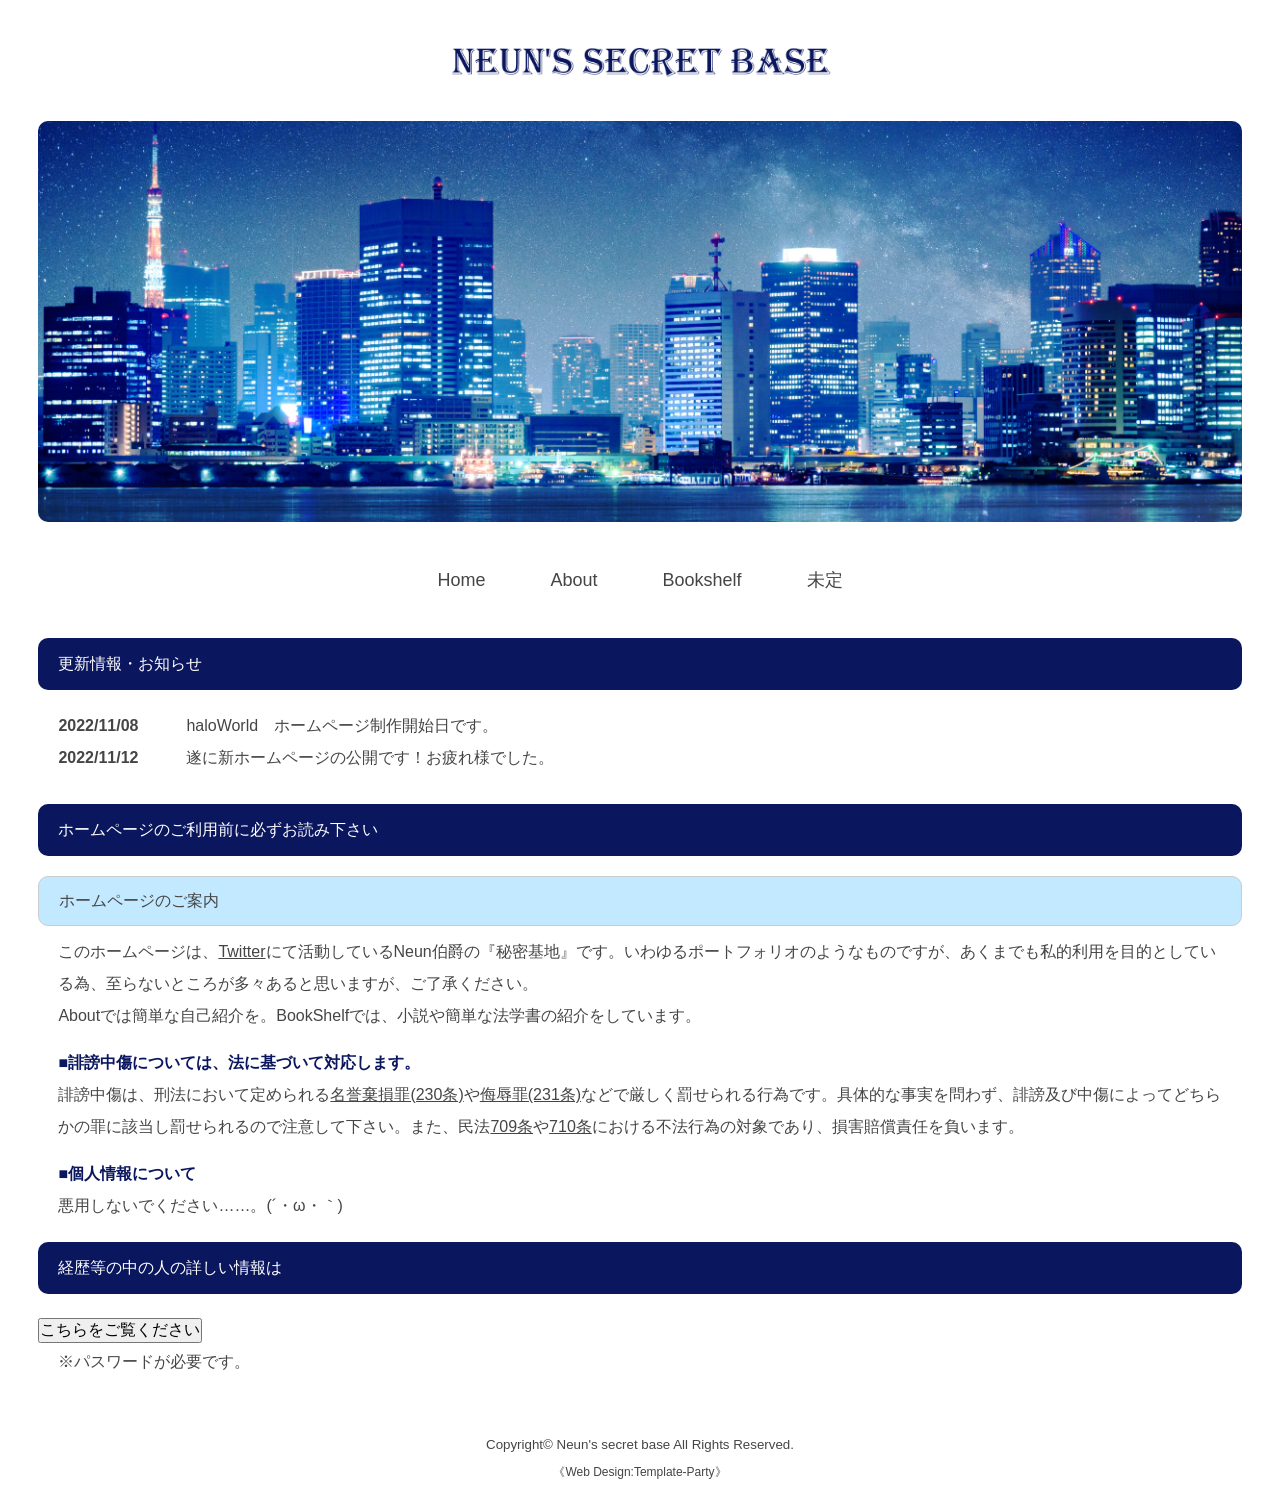
==== commit ec6bc45b: "a" ====
--- a/index.html
+++ b/index.html
@@ -58,6 +58,8 @@
 <dl>
 <dt>2022/11/08</dt>
 <dd>haloWorld　ホームページ制作開始日です。</dd>
+<dt>2022/11/12</dt>
+<dd>遂に新ホームページの公開です！お疲れ様でした。</dd>
 </dl>
 </section>
 
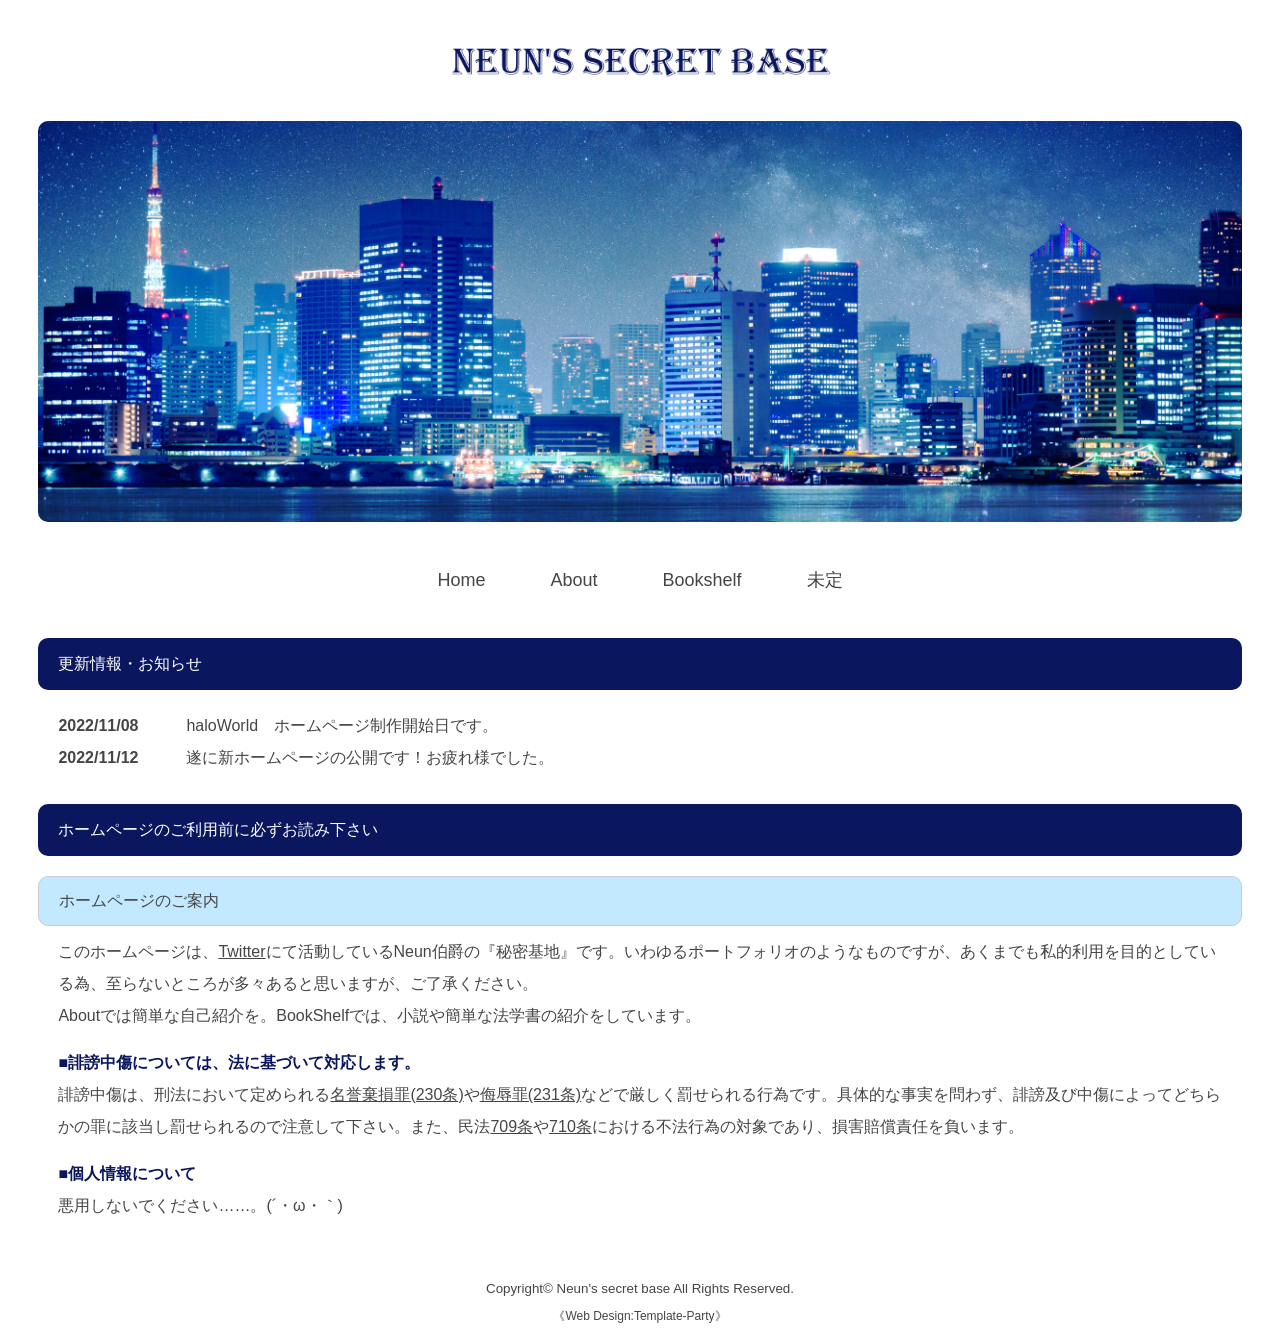
==== commit a645d0f9: "a" ====
--- a/index.html
+++ b/index.html
@@ -75,11 +75,7 @@
 誹謗中傷は、刑法において定められる<a href="https://ja.wikibooks.org/wiki/%E5%88%91%E6%B3%95%E7%AC%AC230%E6%9D%A1">名誉棄損罪(230条)</a>や<a href="https://ja.wikibooks.org/wiki/%E5%88%91%E6%B3%95%E7%AC%AC231%E6%9D%A1">侮辱罪(231条)</a>などで厳しく罰せられる行為です。具体的な事実を問わず、誹謗及び中傷によってどちらかの罪に該当し罰せられるので注意して下さい。また、民法<a href="https://ja.wikibooks.org/wiki/%E6%B0%91%E6%B3%95%E7%AC%AC709%E6%9D%A1">709条</a>や<a href="https://ja.wikibooks.org/wiki/%E6%B0%91%E6%B3%95%E7%AC%AC710%E6%9D%A1">710条</a>における不法行為の対象であり、損害賠償責任を負います。</p>
 <p><span class="color1">■<strong>個人情報について</strong></span><br>
 悪用しないでください……。(´・ω・｀)
-</p>
 
-<h2>経歴等の中の人の詳しい情報は</h2>
-<input type="button" value="こちらをご覧ください" onclick="gate();">
-<p>※パスワードが必要です。</p>
 
 </section>
 
